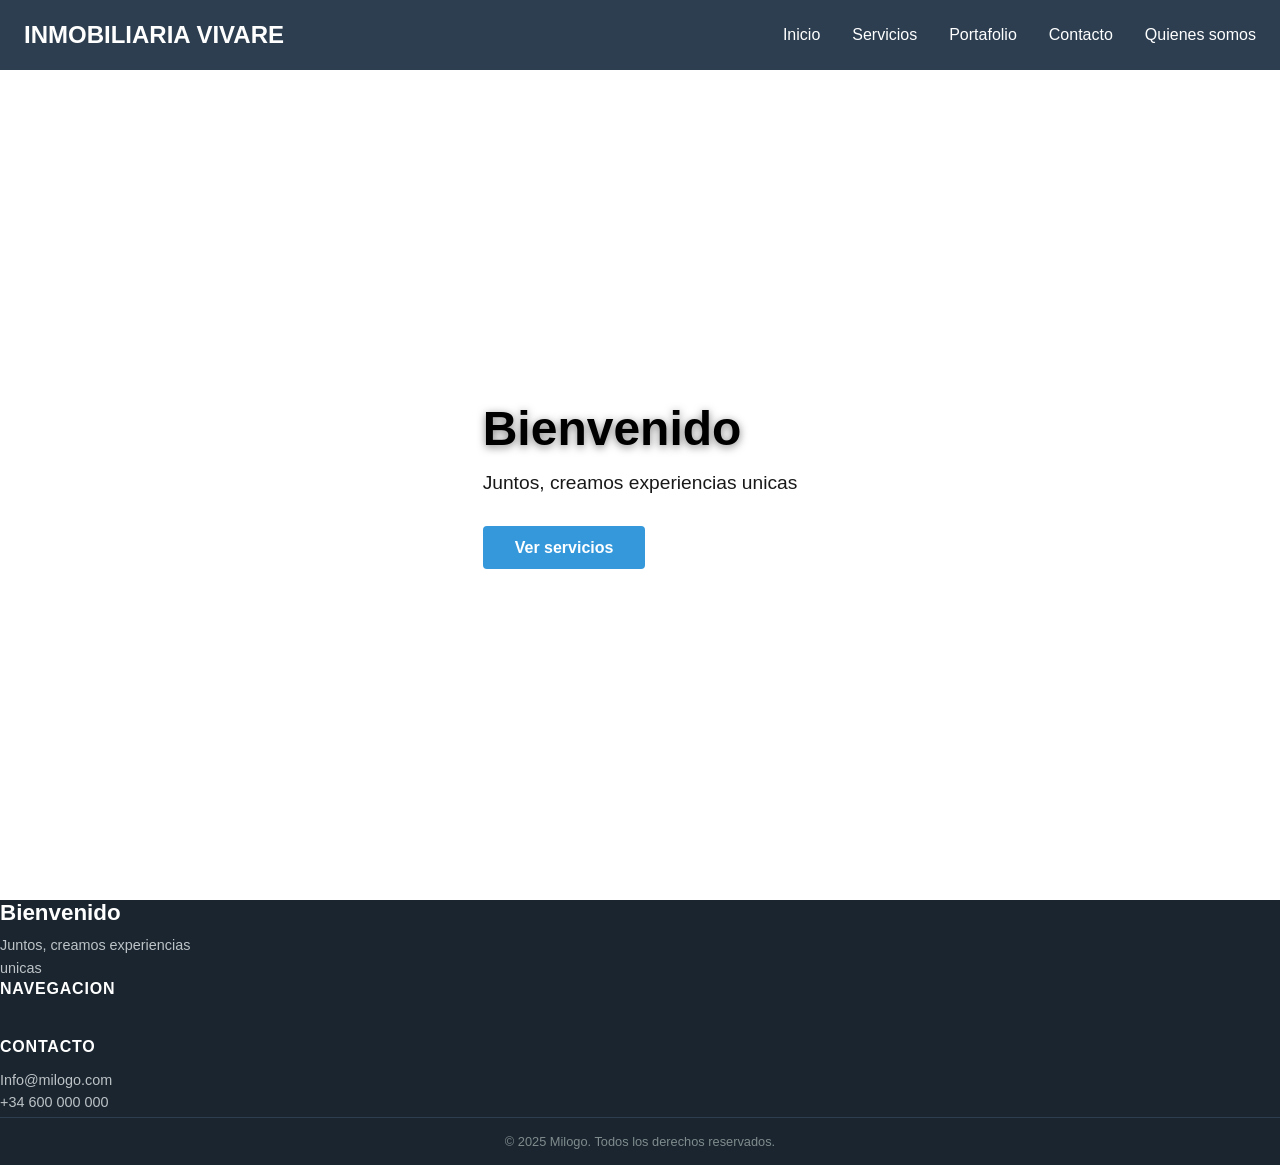
==== index.html @ eedf4fdd "subo proyecto limpio" ====
<!DOCTYPE html>
<html lang="es">
<head>
    <meta charset="UTF-8">
    <meta name="viewport" content="width=device-width, initial-scale=1.0">
    <title>Menu Moderno Responsivo</title>
    <link rel="shortcut icon" href="assets/img/logo.png" type="image/x-icon">
    <link rel="stylesheet" href="style.css">
</head>

<body>
    
    <header class="header">
        
        <nav class="navbar">
            
            <a href="index.html" class="logo">INMOBILIARIA VIVARE</a>
            
            <ul class="nav-menu">
                
                <li class="nav-item"><a href="index.html" class="nav-link">Inicio</a></li>
                <li class="nav-item"><a href="Servicio.html" class="nav-link">Servicios</a></li>
                <li class="nav-item"><a href="Portafolio.html" class="nav-link">Portafolio</a></li>
                <li class="nav-item"><a href="Contacto.html" class="nav-link">Contacto</a></li>
                <li class="nav-item"><a href="Quienes somos.html" class="nav-link">Quienes somos</a></li>
            
            </ul>
            
            <div class="hamburger">
                <span class="bar"></span>
                <span class="bar"></span>
                <span class="bar"></span>
            </div>
        
        </nav>
    
    </header>

    <main class="main-contect">

        <!--Seccion hero con video-->
        <section class="hero-video">

            <!-- Video de fondo: reemplaza "tu-video.mp4" con la ruta de tu archivo-->
             <video class="hero-video__bg" autoplay muted loop playsinline>
                <source src="assets/video/Video Project 1.mp4" type="video/mp4">

                <!--Mensaje de respaldo si el navegador no soporta video-->
                Tu navegador no soporta video HTML5.
             </video>

             <!--Capa oscura encima del video para mejorar legilidad del texto-->
             <div class="hero-video__overlay"></div>

             <!--Contenido de texto que se muestra sobre el video-->
             <div class="hero-video__contect">
                <h1 class="hero-video__title">Bienvenido</h1>
                <p class="hero-video__subtitle">Juntos, creamos experiencias unicas</p>
                <a href="Servicio.html" class="hero-video__btn">Ver servicios</a>
             </div>

        </section>

        <!--Fin: Seccion hero con video-->
    </main>

    <!-- ===========================-->
     <!--NUEVO: Footer pegado al fondo de la pantalla-->
     <!--Contiene: copyrigth, enlaces y redes sociales-->
     <!--=================================-->
     <footer class="footer"
     <div class="footer-container">

        <!--Columna izquierda: marca y descipcion-->
        <div class="footer-brand">
            <span class="footer-logo">Bienvenido</span>
            <p class="footer-desc">Juntos, creamos experiencias unicas</p>
        </div>
        <!--Columna central; enlaces rapidos-->
     <div class="footer-links">
        <h4 class="footer-title"> Navegacion</h4>
        <ul>
            <li><a href="index.html"></a></li>
            <li><a href="Servicio.html"></a></li>
            <li><a href="Portafolio.html"></a></li>
            <li><a href="Contacto.html"></a></li>
        </ul>
     </div>
     <!--Columba derecha: informacion de contacto-->
     <div class="footer-contact">
        <h4 class="footer-title">Contacto</h4>
        <p>Info@milogo.com</p>
        <p>+34 600 000 000</p>
     </div>

     <!--Barra inferior de copyright-->
     <div class="footer-bottom">
        <p>&copy; 2025 Milogo. Todos los derechos reservados.</p>
     </div>

     <footer>

    <!--FiN nUEVO: FOOTER-->
    
    <script src="script.js"></script>
</body>
</html>
---- style.css ----
/* Reset básico para limpiar márgenes del navegador */
* {
    margin: 0;
    padding: 0;
    box-sizing: border-box;
}

/* html y body al 100% de altura para que el footer pueda pegarse al fondo */
html,
body {
    height: 100%;
}

/* Convertimos body en un contenedor flex en columna
   Esto empuja el footer hacia abajo aunque haya poco contenido */
body {
    font-family: 'Segoe UI', Tahoma, Geneva, Verdana, sans-serif;
    display: flex;
    flex-direction: column;
    min-height: 100vh; /* Ocupa al menos toda la pantalla */
}

/* ========================== */
/* NUEVO: main-content crece para ocupar el espacio disponible
   entre el header y el footer (necesario para el layout sticky-footer) */
/* ========================== */
.main-content {
    flex: 1; /* Empuja el footer al fondo siempre */
}


/* ================================================ */
/* Estilos del Header / Navbar                      */
/* ================================================ */

.header {
    background-color: #2c3e50;
    color: white;
    padding: 0 1.5rem;
}

.navbar {
    display: flex;
    justify-content: space-between;
    align-items: center;
    height: 70px;
}

.logo {
    font-size: 1.5rem;
    font-weight: bold;
    color: #fff;
    text-decoration: none;
}

.nav-menu {
    display: flex;
    list-style: none;
    gap: 2rem;
}

.nav-link {
    color: #fff;
    text-decoration: none;
    transition: 0.3s;
}

.nav-link:hover {
    color: #3498db;
}

/* Menú Hamburguesa (oculto por defecto en escritorio) */
.hamburger {
    display: none;
    cursor: pointer;
}

.bar {
    display: block;
    width: 25px;
    height: 3px;
    margin: 5px auto;
    background-color: white;
    transition: 0.3s;
}

/* Responsividad: Pantallas móviles */
@media (max-width: 768px) {
    .hamburger {
        display: block;
    }

    .nav-menu {
        position: fixed;
        left: -100%;
        top: 70px;
        flex-direction: column;
        background-color: #2c3e50;
        width: 100%;
        text-align: center;
        transition: 0.3s;
        box-shadow: 0 10px 27px rgba(0, 0, 0, 0.05);
    }

    .nav-menu.active {
        left: 0;
    }

    .nav-item {
        margin: 2.5rem 0;
    }
}


/* ================================================ */
/* Estilos del Footer                               */
/* ================================================ */

.footer {
    background-color: #1a252f;
    color: #bdc3c7;
    margin-top: auto; /* Empuja el footer al fondo cuando hay poco contenido */
}

.footer-container {
    display: flex;
    justify-content: space-between;
    align-items: flex-start;
    flex-wrap: wrap;
    gap: 2rem;
    max-width: 1100px;
    margin: 0 auto;
    padding: 2.5rem 1.5rem;
}

.footer-logo {
    font-size: 1.4rem;
    font-weight: bold;
    color: #fff;
}

.footer-desc {
    margin-top: 0.5rem;
    font-size: 0.9rem;
    line-height: 1.6;
    max-width: 220px;
}

.footer-title {
    color: #fff;
    font-size: 1rem;
    margin-bottom: 1rem;
    text-transform: uppercase;
    letter-spacing: 0.05em;
}

.footer-links ul {
    list-style: none;
    display: flex;
    flex-direction: column;
    gap: 0.5rem;
}

.footer-links a {
    color: #bdc3c7;
    text-decoration: none;
    font-size: 0.9rem;
    transition: color 0.3s;
}

.footer-links a:hover {
    color: #3498db;
}

.footer-contact p {
    font-size: 0.9rem;
    margin-bottom: 0.4rem;
}

.footer-bottom {
    border-top: 1px solid #2c3e50;
    text-align: center;
    padding: 1rem 1.5rem;
    font-size: 0.8rem;
    color: #7f8c8d;
}

/* Responsividad del footer en móvil */
@media (max-width: 768px) {
    .footer-container {
        flex-direction: column;
        align-items: center;
        text-align: center;
    }

    .footer-desc {
        max-width: 100%;
    }
}


/* ================================================ */
/* NUEVO: Estilos compartidos de secciones          */
/* Usados en Servicios, Portafolio, etc.            */
/* ================================================ */

/* Títulos de sección reutilizables */
.section-title {
    font-size: 2rem;
    color: #2c3e50;
    margin-bottom: 0.5rem;
    text-align: center;
}

/* Subtítulo debajo del título de sección */
.section-subtitle {
    font-size: 1rem;
    color: #7f8c8d;
    text-align: center;
    margin-bottom: 2.5rem;
}


/* ================================================ */
/* NUEVO: Estilos del Hero con Video (index.html)   */
/* ================================================ */

/* Sección hero que ocupa toda la pantalla */
.hero-video {
    position: relative;       /* Necesario para posicionar el overlay y el contenido encima del video */
    width: 100%;
    height: calc(100vh - 70px); /* Resta la altura del navbar para que no se solape */
    overflow: hidden;           /* Recorta el video si sobresale del contenedor */
    display: flex;
    align-items: center;
    justify-content: center;
}

/* Video de fondo: cubre todo el contenedor */
.hero-video__bg {
    position: absolute;   /* Se posiciona respecto al .hero-video */
    top: 0;
    left: 0;
    width: 100%;
    height: 100%;
    object-fit: cover;    /* Cubre el área sin deformar el video */
    z-index: 0;           /* Queda detrás del overlay y del contenido */
}

/* Capa semi-transparente sobre el video para oscurecerlo
   y mejorar la legibilidad del texto blanco */
.hero-video__overlay {
    position: absolute;
    top: 0;
    left: 0;
    width: 100%;
    height: 100%;
    background-color: rgba(255, 255, 255, 0); /* 50% de opacidad negra */
    z-index: 1;                            /* Encima del video, debajo del contenido */
}

/* Contenido de texto centrado sobre el video */
.hero-video__content {
    position: relative;
    z-index: 2;           /* Encima del overlay y del video */
    text-align: center;
    color: #fff;
    padding: 0 1.5rem;
}

/* Título principal del hero */
.hero-video__title {
    font-size: 3rem;
    font-weight: bold;
    margin-bottom: 1rem;
    text-shadow: 0 2px 8px rgba(0, 0, 0, 0.5); /* Sombra para mayor legibilidad */
}

/* Subtítulo del hero */
.hero-video__subtitle {
    font-size: 1.2rem;
    margin-bottom: 2rem;
    opacity: 0.9;
}

/* Botón de llamada a la acción (CTA) del hero */
.hero-video__btn {
    display: inline-block;
    padding: 0.8rem 2rem;
    background-color: #3498db;     /* Azul de marca, igual que el hover del navbar */
    color: #fff;
    text-decoration: none;
    border-radius: 4px;
    font-size: 1rem;
    font-weight: 600;
    transition: background-color 0.3s, transform 0.2s;
}

/* Efecto hover del botón CTA */
.hero-video__btn:hover {
    background-color: #2980b9;   /* Azul más oscuro al pasar el cursor */
    transform: translateY(-2px); /* Sube ligeramente el botón */
}

/* Responsividad del hero en móvil */
@media (max-width: 768px) {
    .hero-video__title {
        font-size: 2rem;
    }
    .hero-video__subtitle {
        font-size: 1rem;
    }
}


/* ================================================ */
/* NUEVO: Estilos de las Cards (servicios.html)     */
/* ================================================ */

/* Sección contenedora de las cards */
.servicios-section {
    padding: 4rem 1.5rem;
    max-width: 1100px;
    margin: 0 auto;
}

/* Contenedor flex de las cards: las pone en fila con espacio entre ellas */
.cards-container {
    display: flex;
    gap: 2rem;
    flex-wrap: wrap;         /* Se adapta a pantallas pequeñas apilando las cards */
    justify-content: center;
}

/* Estilos base de cada card */
.card {
    background-color: #fff;
    border: 1px solid #e0e0e0;
    border-radius: 8px;
    padding: 2rem;
    max-width: 320px;
    width: 100%;
    text-align: center;
    box-shadow: 0 4px 12px rgba(0, 0, 0, 0.06); /* Sombra suave para profundidad */
    transition: transform 0.3s, box-shadow 0.3s; /* Animación al hacer hover */
}

/* Efecto hover de la card: sube y aumenta la sombra */
.card:hover {
    transform: translateY(-6px);
    box-shadow: 0 10px 24px rgba(0, 0, 0, 0.12);
}

/* Ícono grande dentro de la card */
.card__icon {
    font-size: 3rem;
    margin-bottom: 1rem;
}

/* Título de la card */
.card__title {
    font-size: 1.3rem;
    color: #2c3e50;
    margin-bottom: 0.75rem;
}

/* Descripción de la card */
.card__desc {
    font-size: 0.95rem;
    color: #555;
    line-height: 1.6;
    margin-bottom: 1.5rem;
}

/* Botón "Saber más" de la card */
.card__btn {
    display: inline-block;
    padding: 0.6rem 1.5rem;
    background-color: #3498db;
    color: #fff;
    text-decoration: none;
    border-radius: 4px;
    font-size: 0.9rem;
    transition: background-color 0.3s;
}

/* Hover del botón de la card */
.card__btn:hover {
    background-color: #2980b9;
}

/* Responsividad de las cards en móvil: se apilan verticalmente */
@media (max-width: 768px) {
    .cards-container {
        flex-direction: column;
        align-items: center;
    }
}


/* ================================================ */
/* NUEVO: Estilos del Portafolio (portafolio.html)  */
/* ================================================ */

/* Sección contenedora del portafolio */
.portafolio-section {
    padding: 4rem 1.5rem;
    max-width: 1100px;
    margin: 0 auto;
}

/* Grid del portafolio: muestra los items en columnas */
.portafolio-grid {
    display: grid;
    grid-template-columns: repeat(auto-fill, minmax(300px, 1fr)); /* Responsivo automático */
    gap: 1.5rem;
    justify-items: center;
}

/* Cada item del portafolio: usa position relative para el overlay de hover */
.portafolio-item {
    position: relative;
    overflow: hidden;           /* Recorta la imagen y el overlay al borde redondeado */
    border-radius: 8px;
    width: 100%;
    max-width: 700px;
    box-shadow: 0 4px 16px rgba(0, 0, 0, 0.1);
    cursor: pointer;
}

/* Imagen del proyecto: cubre el contenedor y tiene transición al hacer hover */
.portafolio-item__img {
    display: block;
    width: 100%;
    height: 280px;
    object-fit: cover;          /* Recorta la imagen para que llene el espacio */
    transition: transform 0.4s; /* Efecto zoom suave */
}

/* Zoom de la imagen al hacer hover sobre el item */
.portafolio-item:hover .portafolio-item__img {
    transform: scale(1.06);
}

/* Overlay oscuro que aparece encima de la imagen al hacer hover */
.portafolio-item__overlay {
    position: absolute;
    bottom: 0;
    left: 0;
    width: 100%;
    padding: 1.2rem;
    background: linear-gradient(transparent, rgba(0, 0, 0, 0.75)); /* Degradado de abajo a arriba */
    color: #fff;
    opacity: 0;                 /* Oculto por defecto */
    transition: opacity 0.4s;  /* Aparece suavemente */
}

/* Muestra el overlay al hacer hover */
.portafolio-item:hover .portafolio-item__overlay {
    opacity: 1;
}

/* Título del proyecto dentro del overlay */
.portafolio-item__title {
    font-size: 1.1rem;
    font-weight: bold;
    margin-bottom: 0.2rem;
}

/* Etiqueta de categoría y año */
.portafolio-item__tag {
    font-size: 0.85rem;
    opacity: 0.85;
}


/* ================================================ */
/* NUEVO: Estilos del formulario de Auth (contacto.html) */
/* Login + Registro con pestañas                    */
/* ================================================ */

/* Sección que centra el formulario en la página */
.auth-section {
    display: flex;
    justify-content: center;
    align-items: center;
    padding: 4rem 1.5rem;
    min-height: 100%;
    background-color: #f4f6f8; /* Fondo gris claro para diferenciar */
}

/* Caja blanca que contiene las pestañas y los formularios */
.auth-box {
    background-color: #fff;
    border-radius: 10px;
    box-shadow: 0 8px 30px rgba(0, 0, 0, 0.1);
    padding: 2.5rem 2rem;
    width: 100%;
    max-width: 420px; /* Ancho máximo razonable para un formulario */
}

/* Título interior del auth-box */
.auth-box__title {
    font-size: 1.5rem;
    color: #2c3e50;
    text-align: center;
    margin-bottom: 1.5rem;
}

/* ---- Pestañas ---- */

/* Contenedor de los dos botones de pestaña */
.auth-tabs {
    display: flex;
    border-bottom: 2px solid #e0e0e0; /* Línea divisoria debajo de las pestañas */
    margin-bottom: 1.8rem;
}

/* Estilo base de cada botón de pestaña */
.auth-tab {
    flex: 1;                   /* Ocupa la mitad del ancho cada una */
    padding: 0.7rem;
    background: none;
    border: none;
    cursor: pointer;
    font-size: 0.95rem;
    color: #7f8c8d;
    border-bottom: 2px solid transparent; /* Borde invisible por defecto */
    margin-bottom: -2px;       /* Cubre el borde del contenedor cuando está activa */
    transition: color 0.3s, border-color 0.3s;
}

/* Pestaña activa: texto azul y línea inferior resaltada */
.auth-tab--active {
    color: #3498db;
    border-bottom-color: #3498db;
    font-weight: 600;
}

/* Hover de una pestaña no activa */
.auth-tab:not(.auth-tab--active):hover {
    color: #2c3e50;
}

/* ---- Formularios ---- */

/* Clase para ocultar un formulario (usada por el JS para alternar) */
.auth-form--hidden {
    display: none;
}

/* Espaciado entre grupos de campo (label + input) */
.auth-form__group {
    margin-bottom: 1.2rem;
}

/* Etiqueta del campo */
.auth-form__label {
    display: block;
    font-size: 0.9rem;
    color: #555;
    margin-bottom: 0.4rem;
    font-weight: 500;
}

/* Campo de texto / email / password */
.auth-form__input {
    width: 100%;
    padding: 0.7rem 1rem;
    border: 1px solid #ccc;
    border-radius: 4px;
    font-size: 0.95rem;
    color: #333;
    transition: border-color 0.3s, box-shadow 0.3s;
    outline: none;
}

/* Resalta el borde cuando el campo tiene foco */
.auth-form__input:focus {
    border-color: #3498db;
    box-shadow: 0 0 0 3px rgba(52, 152, 219, 0.15); /* Halo azul sutil */
}

/* Botón de envío del formulario */
.auth-form__btn {
    width: 100%;
    padding: 0.8rem;
    margin-top: 0.5rem;
    background-color: #3498db;
    color: #fff;
    border: none;
    border-radius: 4px;
    font-size: 1rem;
    font-weight: 600;
    cursor: pointer;
    transition: background-color 0.3s, transform 0.2s;
}

/* Hover del botón de envío */
.auth-form__btn:hover {
    background-color: #2980b9;
    transform: translateY(-1px);
}

/* Responsividad del auth-box en pantallas muy pequeñas */
@media (max-width: 480px) {
    .auth-box {
        padding: 1.5rem 1rem;
    }
}
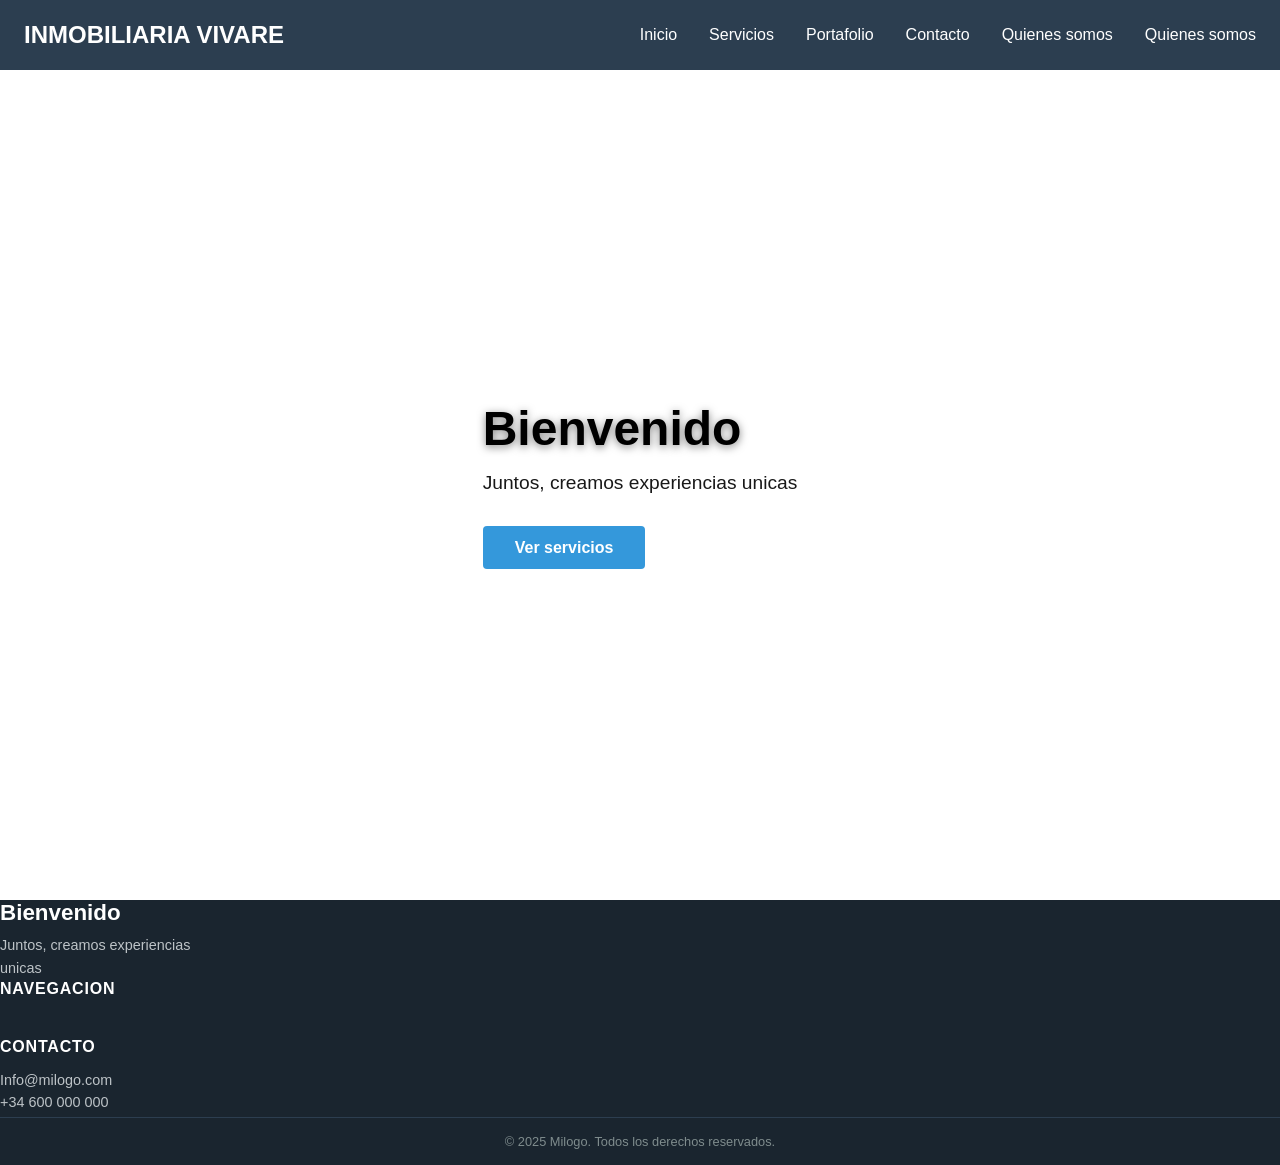
==== commit 9ec432d9: "anexe login" ====
--- a/index.html
+++ b/index.html
@@ -24,6 +24,7 @@
                 <li class="nav-item"><a href="Portafolio.html" class="nav-link">Portafolio</a></li>
                 <li class="nav-item"><a href="Contacto.html" class="nav-link">Contacto</a></li>
                 <li class="nav-item"><a href="Quienes somos.html" class="nav-link">Quienes somos</a></li>
+                <li class="nav-item"><a href="Login.html" class="nav-link">Quienes somos</a></li>
             
             </ul>
             
@@ -44,7 +45,7 @@
 
             <!-- Video de fondo: reemplaza "tu-video.mp4" con la ruta de tu archivo-->
              <video class="hero-video__bg" autoplay muted loop playsinline>
-                <source src="assets/video/Video Project 1.mp4" type="video/mp4">
+                <source src="assets/video/video co.mp4" type="video/mp4">
 
                 <!--Mensaje de respaldo si el navegador no soporta video-->
                 Tu navegador no soporta video HTML5.
@@ -101,7 +102,7 @@
 
      <footer>
 
-    <!--FiN nUEVO: FOOTER-->
+    <!--FiN NUEVO: FOOTER-->
     
     <script src="script.js"></script>
 </body>
--- a/style.css
+++ b/style.css
@@ -115,6 +115,134 @@
 /* ================================================ */
 /* Estilos del Footer                               */
 /* ================================================ */
+/* BLOQUE NUEVO: ESTILOS LOGIN Y REGISTRO ===== */
+/* Contenedor principal para centrar los formularios */
+.auth-container {
+    flex: 1 0 auto; /* Hace que este contenedor crezca para ocupar el espacio disponible y empujar el footer hacia abajo */
+    display: flex;
+    justify-content: center;
+    align-items: center;
+    padding: 2rem 1.5rem;
+    background-color: #ecf0f1; /* Un fondo gris muy suave para diferenciar la sección */
+}
+
+/* Caja que contiene las pestañas y los formularios */
+.auth-forms {
+    background-color: #fff;
+    border-radius: 8px;
+    box-shadow: 0 4px 15px rgba(0, 0, 0, 0.1);
+    width: 100%;
+    max-width: 450px;
+    overflow: hidden; /* Para que el borde redondeado afecte a las pestañas */
+}
+
+/* Estilos de las pestañas (tabs) */
+.auth-tabs {
+    display: flex;
+    border-bottom: 1px solid #ddd;
+}
+
+.auth-tab {
+    flex: 1;
+    padding: 1rem;
+    background: none;
+    border: none;
+    cursor: pointer;
+    font-size: 1rem;
+    font-weight: 600;
+    color: #7f8c8d;
+    transition: all 0.3s;
+    border-bottom: 3px solid transparent;
+}
+
+.auth-tab:hover {
+    color: #2c3e50;
+    background-color: #f8f9fa;
+}
+
+.auth-tab.active {
+    color: #2c3e50;
+    border-bottom-color: #3498db; /* Línea azul para la pestaña activa */
+}
+
+/* Estilos de los formularios */
+.auth-form {
+    display: none; /* Oculto por defecto */
+    padding: 2rem;
+}
+
+.auth-form.active {
+    display: block; /* Mostrar cuando está activo */
+}
+
+.auth-form h2 {
+    margin-bottom: 1.5rem;
+    font-size: 1.5rem;
+    color: #2c3e50;
+    text-align: center;
+}
+
+/* Grupos de campos del formulario */
+.form-group {
+    margin-bottom: 1.2rem;
+}
+
+.form-group label {
+    display: block;
+    margin-bottom: 0.5rem;
+    font-weight: 600;
+    color: #34495e;
+    font-size: 0.9rem;
+}
+
+.form-group input {
+    width: 100%;
+    padding: 0.75rem;
+    border: 1px solid #bdc3c7;
+    border-radius: 4px;
+    font-size: 1rem;
+    transition: border-color 0.3s;
+}
+
+.form-group input:focus {
+    outline: none;
+    border-color: #3498db;
+    box-shadow: 0 0 0 2px rgba(52, 152, 219, 0.2);
+}
+
+/* Botón de envío */
+.auth-submit {
+    width: 100%;
+    padding: 0.75rem;
+    background-color: #3498db;
+    color: white;
+    border: none;
+    border-radius: 4px;
+    font-size: 1rem;
+    font-weight: 600;
+    cursor: pointer;
+    transition: background-color 0.3s;
+    margin-top: 0.5rem;
+}
+
+.auth-submit:hover {
+    background-color: #2980b9;
+}
+
+/* Mensajes de éxito/error */
+.auth-message {
+    margin-top: 1rem;
+    text-align: center;
+    font-size: 0.9rem;
+    min-height: 1.5rem; /* Evita que el layout salte cuando aparece un mensaje */
+}
+
+/* Pequeño ajuste para pantallas muy pequeñas */
+@media (max-width: 480px) {
+    .auth-form {
+        padding: 1.5rem;
+    }
+}
 
 .footer {
     background-color: #1a252f;
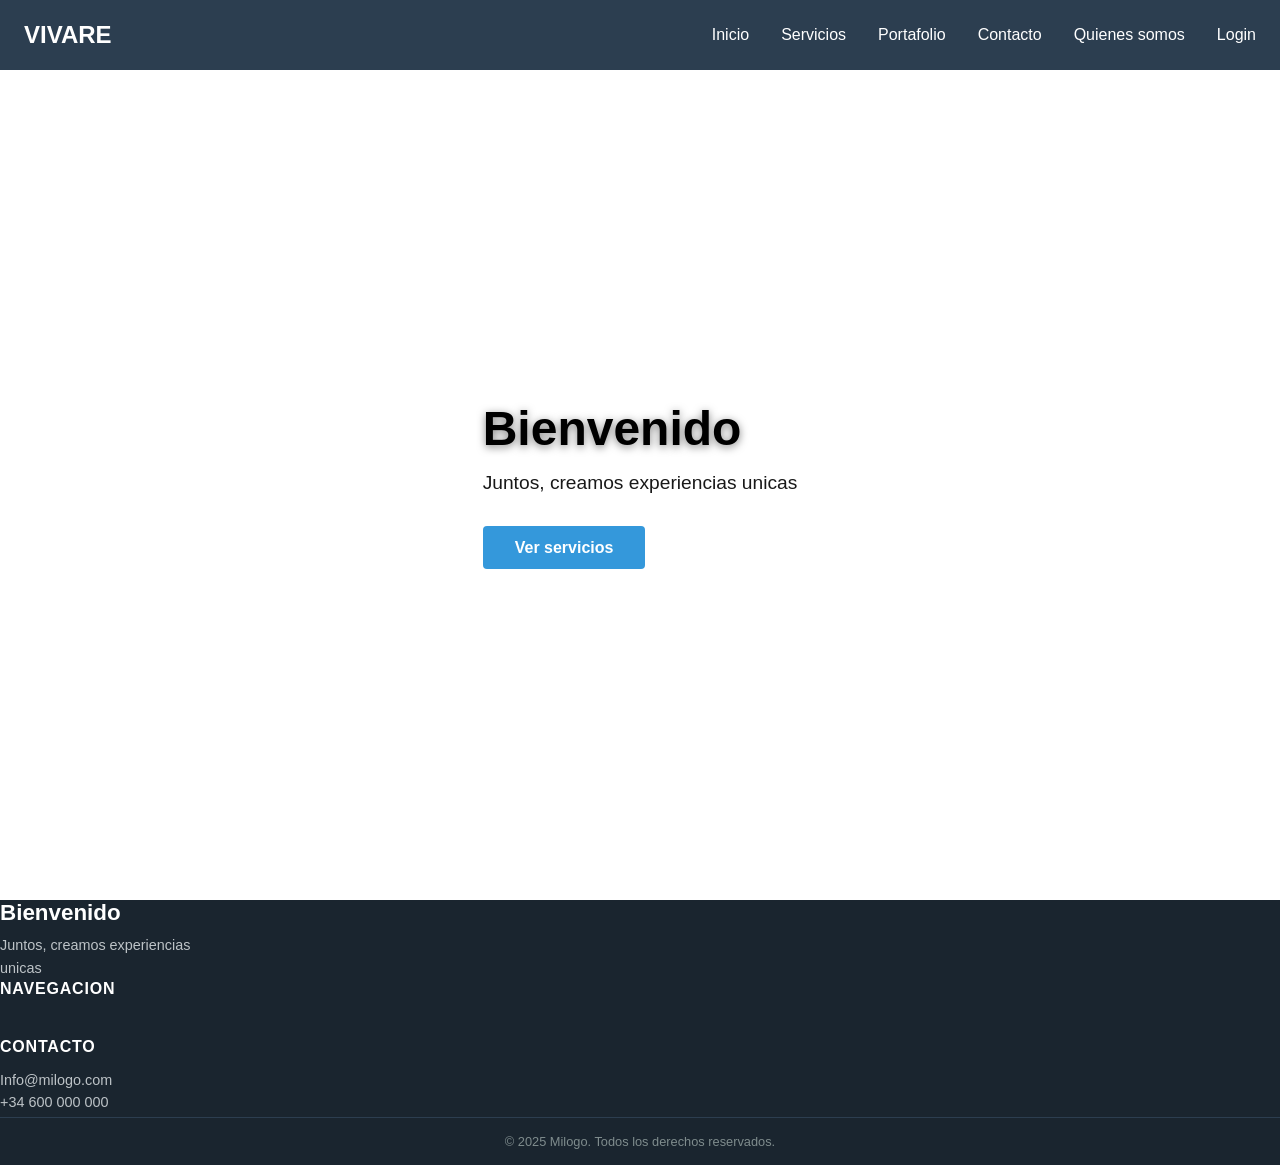
==== commit 0cc9447b: "se modifico el nombre a vivare" ====
--- a/index.html
+++ b/index.html
@@ -15,7 +15,7 @@
         
         <nav class="navbar">
             
-            <a href="index.html" class="logo">INMOBILIARIA VIVARE</a>
+            <a href="index.html" class="logo">VIVARE</a>
             
             <ul class="nav-menu">
                 
@@ -24,7 +24,7 @@
                 <li class="nav-item"><a href="Portafolio.html" class="nav-link">Portafolio</a></li>
                 <li class="nav-item"><a href="Contacto.html" class="nav-link">Contacto</a></li>
                 <li class="nav-item"><a href="Quienes somos.html" class="nav-link">Quienes somos</a></li>
-                <li class="nav-item"><a href="Login.html" class="nav-link">Quienes somos</a></li>
+                <li class="nav-item"><a href="Login.html" class="nav-link">Login</a></li>
             
             </ul>
             
